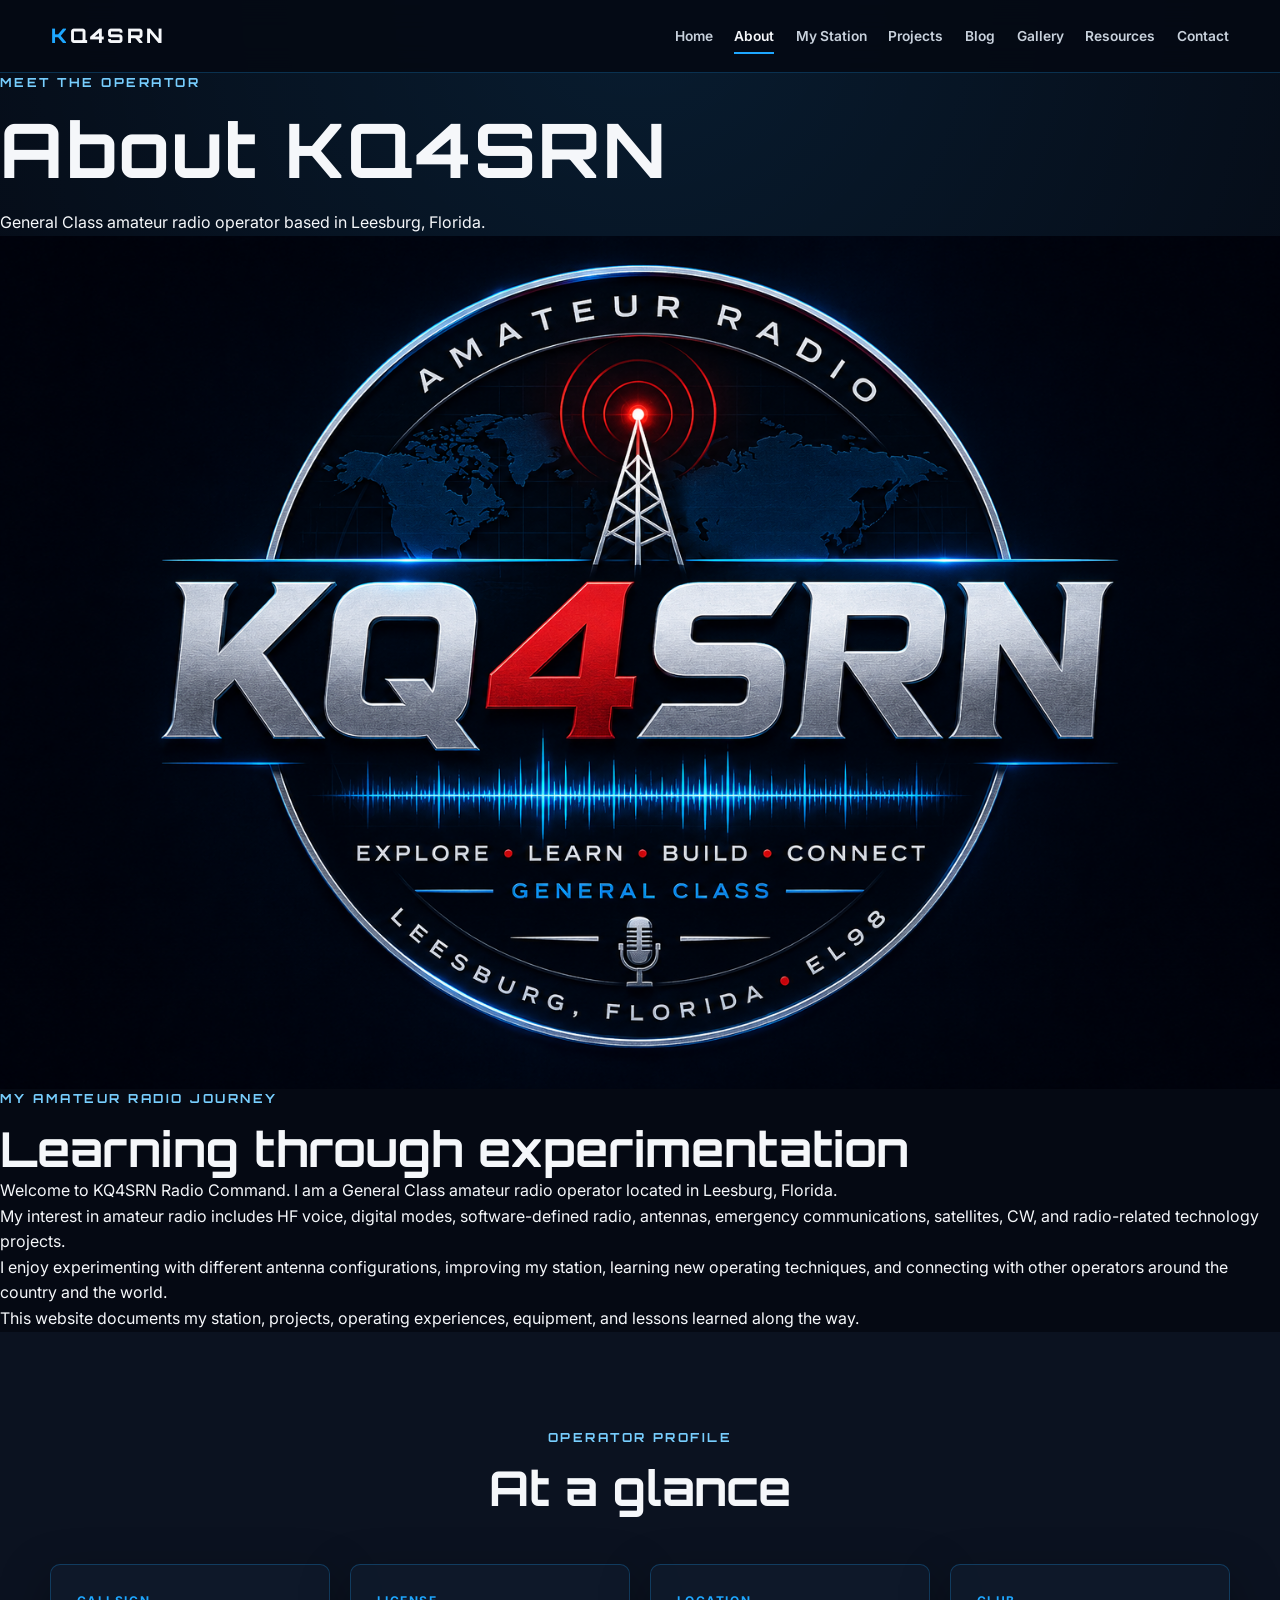
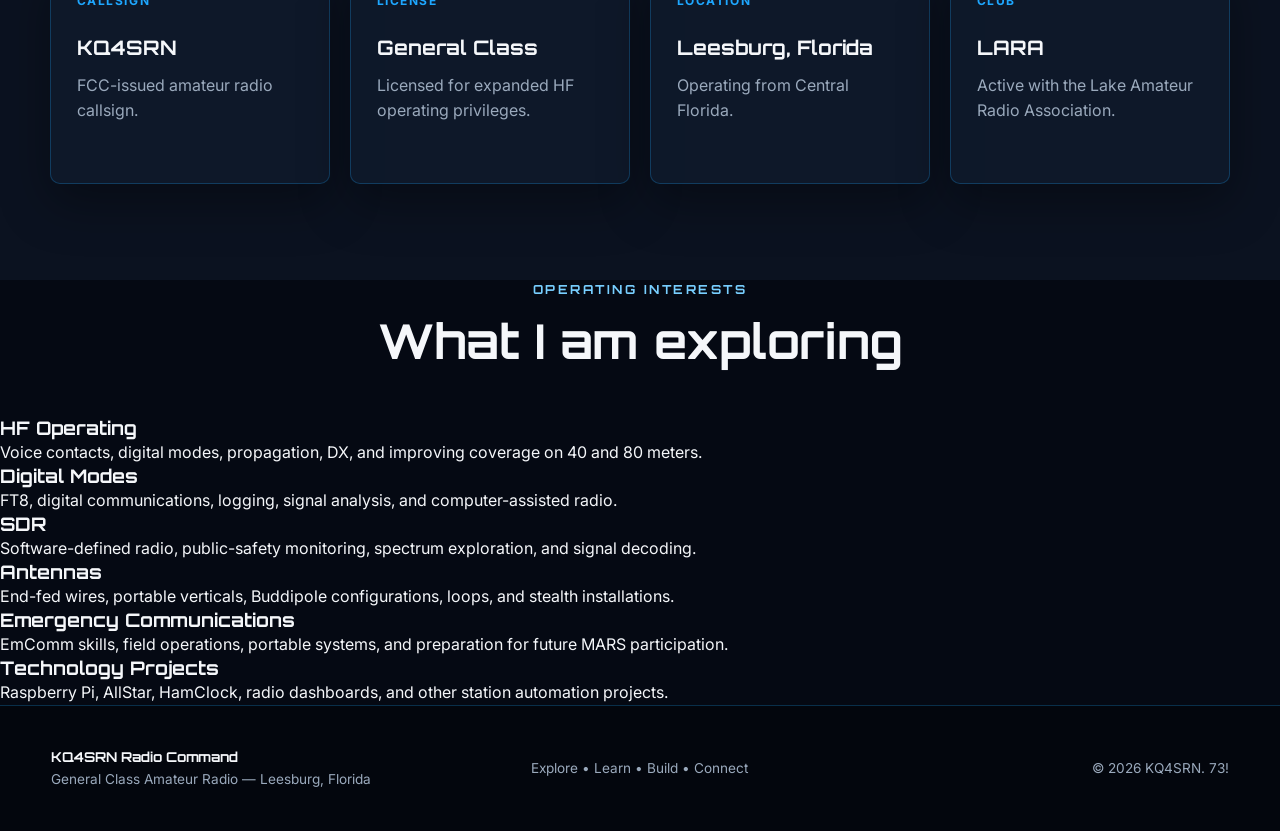
==== about.html @ 7dba4d52 "Add about.html for KQ4SRN Radio Command This file contains the HTML structure for the 'About' page, " ====
<!DOCTYPE html>
<html lang="en">
<head>
    <meta charset="UTF-8">

    <meta
        name="viewport"
        content="width=device-width, initial-scale=1.0"
    >

    <meta
        name="description"
        content="Learn about KQ4SRN, a General Class amateur radio operator in Leesburg, Florida."
    >

    <title>About | KQ4SRN Radio Command</title>

    <link rel="stylesheet" href="css/style.css">
</head>

<body>

    <header class="site-header">
        <nav class="navbar">

            <a class="site-name" href="index.html">
                KQ4SRN
            </a>

            <button
                class="menu-button"
                type="button"
                aria-label="Open navigation menu"
                aria-expanded="false"
            >
                ☰
            </button>

            <div class="nav-links">
                <a href="index.html">Home</a>
                <a class="active" href="about.html">About</a>
                <a href="station.html">My Station</a>
                <a href="projects.html">Projects</a>
                <a href="blog.html">Blog</a>
                <a href="gallery.html">Gallery</a>
                <a href="resources.html">Resources</a>
                <a href="contact.html">Contact</a>
            </div>

        </nav>
    </header>

    <main>

        <section class="page-hero">

            <div class="page-hero-content">

                <p class="eyebrow">
                    Meet the Operator
                </p>

                <h1>About KQ4SRN</h1>

                <p>
                    General Class amateur radio operator based in
                    Leesburg, Florida.
                </p>

            </div>

        </section>

        <section class="content-section">

            <div class="two-column-layout">

                <div class="about-logo-panel">

                    <img
                        src="images/logo/kq4srn-logo.png"
                        alt="KQ4SRN Amateur Radio logo"
                    >

                </div>

                <div class="content-copy">

                    <p class="eyebrow">
                        My Amateur Radio Journey
                    </p>

                    <h2>Learning through experimentation</h2>

                    <p>
                        Welcome to KQ4SRN Radio Command. I am a
                        General Class amateur radio operator located
                        in Leesburg, Florida.
                    </p>

                    <p>
                        My interest in amateur radio includes HF voice,
                        digital modes, software-defined radio, antennas,
                        emergency communications, satellites, CW, and
                        radio-related technology projects.
                    </p>

                    <p>
                        I enjoy experimenting with different antenna
                        configurations, improving my station, learning
                        new operating techniques, and connecting with
                        other operators around the country and the world.
                    </p>

                    <p>
                        This website documents my station, projects,
                        operating experiences, equipment, and lessons
                        learned along the way.
                    </p>

                </div>

            </div>

        </section>

        <section class="dashboard-section">

            <div class="section-heading">
                <p class="eyebrow">Operator Profile</p>
                <h2>At a glance</h2>
            </div>

            <div class="card-grid">

                <article class="info-card">
                    <p class="card-label">Callsign</p>
                    <h3>KQ4SRN</h3>
                    <p>FCC-issued amateur radio callsign.</p>
                </article>

                <article class="info-card">
                    <p class="card-label">License</p>
                    <h3>General Class</h3>
                    <p>
                        Licensed for expanded HF operating privileges.
                    </p>
                </article>

                <article class="info-card">
                    <p class="card-label">Location</p>
                    <h3>Leesburg, Florida</h3>
                    <p>Operating from Central Florida.</p>
                </article>

                <article class="info-card">
                    <p class="card-label">Club</p>
                    <h3>LARA</h3>
                    <p>
                        Active with the Lake Amateur Radio Association.
                    </p>
                </article>

            </div>

        </section>

        <section class="content-section">

            <div class="section-heading">
                <p class="eyebrow">Operating Interests</p>
                <h2>What I am exploring</h2>
            </div>

            <div class="interest-grid">

                <article class="interest-card">
                    <h3>HF Operating</h3>
                    <p>
                        Voice contacts, digital modes, propagation,
                        DX, and improving coverage on 40 and 80 meters.
                    </p>
                </article>

                <article class="interest-card">
                    <h3>Digital Modes</h3>
                    <p>
                        FT8, digital communications, logging,
                        signal analysis, and computer-assisted radio.
                    </p>
                </article>

                <article class="interest-card">
                    <h3>SDR</h3>
                    <p>
                        Software-defined radio, public-safety monitoring,
                        spectrum exploration, and signal decoding.
                    </p>
                </article>

                <article class="interest-card">
                    <h3>Antennas</h3>
                    <p>
                        End-fed wires, portable verticals, Buddipole
                        configurations, loops, and stealth installations.
                    </p>
                </article>

                <article class="interest-card">
                    <h3>Emergency Communications</h3>
                    <p>
                        EmComm skills, field operations, portable systems,
                        and preparation for future MARS participation.
                    </p>
                </article>

                <article class="interest-card">
                    <h3>Technology Projects</h3>
                    <p>
                        Raspberry Pi, AllStar, HamClock, radio dashboards,
                        and other station automation projects.
                    </p>
                </article>

            </div>

        </section>

    </main>

    <footer class="site-footer">

        <div>
            <strong>KQ4SRN Radio Command</strong>
            <p>General Class Amateur Radio — Leesburg, Florida</p>
        </div>

        <p>
            Explore • Learn • Build • Connect
        </p>

        <p>
            © <span id="current-year"></span> KQ4SRN. 73!
        </p>

    </footer>

    <script src="js/main.js"></script>

</body>
</html>
---- css/style.css ----
@import url(
    "https://fonts.googleapis.com/css2?family=Inter:wght@400;500;600;700&family=Orbitron:wght@500;600;700;800&display=swap"
);

:root {
    --background: #050913;
    --background-secondary: #0b1220;
    --card-background: rgba(15, 26, 45, 0.82);

    --blue: #1ea7ff;
    --blue-light: #78cfff;
    --red: #ef3340;

    --silver: #c8d1dc;
    --white: #f5f7fa;
    --muted: #9aa9bc;

    --border: rgba(30, 167, 255, 0.25);
    --shadow: 0 18px 50px rgba(0, 0, 0, 0.35);

    --heading-font: "Orbitron", sans-serif;
    --body-font: "Inter", sans-serif;
}

* {
    box-sizing: border-box;
    margin: 0;
    padding: 0;
}

html {
    scroll-behavior: smooth;
}

body {
    min-height: 100vh;
    color: var(--white);
    background:
        radial-gradient(
            circle at top,
            rgba(30, 167, 255, 0.12),
            transparent 35%
        ),
        var(--background);
    font-family: var(--body-font);
    line-height: 1.6;
}

a {
    color: inherit;
    text-decoration: none;
}

img {
    display: block;
    max-width: 100%;
}

.site-header {
    position: sticky;
    top: 0;
    z-index: 1000;
    border-bottom: 1px solid var(--border);
    background: rgba(5, 9, 19, 0.9);
    backdrop-filter: blur(14px);
}

.navbar {
    display: flex;
    align-items: center;
    justify-content: space-between;
    width: min(1180px, 92%);
    min-height: 72px;
    margin: 0 auto;
}

.site-name {
    color: var(--white);
    font-family: var(--heading-font);
    font-size: 1.25rem;
    font-weight: 800;
    letter-spacing: 0.12em;
}

.site-name::first-letter {
    color: var(--blue);
}

.nav-links {
    display: flex;
    align-items: center;
    gap: 1.35rem;
}

.nav-links a {
    position: relative;
    color: var(--silver);
    font-size: 0.86rem;
    font-weight: 600;
}

.nav-links a::after {
    position: absolute;
    right: 0;
    bottom: -7px;
    left: 0;
    height: 2px;
    background: var(--blue);
    content: "";
    transform: scaleX(0);
    transition: transform 0.25s ease;
}

.nav-links a:hover,
.nav-links a.active {
    color: var(--white);
}

.nav-links a:hover::after,
.nav-links a.active::after {
    transform: scaleX(1);
}

.menu-button {
    display: none;
    color: var(--white);
    border: 0;
    background: transparent;
    font-size: 1.7rem;
    cursor: pointer;
}

.hero {
    position: relative;
    display: grid;
    min-height: calc(100vh - 72px);
    place-items: center;
    overflow: hidden;
    padding: 5rem 1.25rem;
    text-align: center;
}

.hero::before {
    position: absolute;
    inset: 0;
    opacity: 0.17;
    background-image:
        linear-gradient(
            rgba(30, 167, 255, 0.15) 1px,
            transparent 1px
        ),
        linear-gradient(
            90deg,
            rgba(30, 167, 255, 0.15) 1px,
            transparent 1px
        );
    background-size: 54px 54px;
    content: "";
    mask-image:
        linear-gradient(
            to bottom,
            black,
            transparent 90%
        );
}

.hero-content {
    position: relative;
    z-index: 1;
    width: min(850px, 100%);
}

.hero-logo {
    width: min(440px, 82vw);
    margin: 0 auto 2rem;
    filter:
        drop-shadow(0 0 25px rgba(30, 167, 255, 0.26));
}

.eyebrow {
    margin-bottom: 0.7rem;
    color: var(--blue-light);
    font-family: var(--heading-font);
    font-size: 0.78rem;
    font-weight: 700;
    letter-spacing: 0.2em;
    text-transform: uppercase;
}

h1,
h2,
h3 {
    font-family: var(--heading-font);
    line-height: 1.2;
}

h1 {
    margin-bottom: 1rem;
    font-size: clamp(2.1rem, 6vw, 4.7rem);
    letter-spacing: 0.035em;
}

h2 {
    font-size: clamp(1.8rem, 4vw, 3rem);
}

.hero-tagline {
    margin-bottom: 1.1rem;
    color: var(--silver);
    font-family: var(--heading-font);
    font-size: clamp(0.8rem, 2vw, 1.05rem);
    letter-spacing: 0.12em;
    text-transform: uppercase;
}

.hero-tagline span {
    padding: 0 0.4rem;
    color: var(--red);
}

.hero-description {
    max-width: 650px;
    margin: 0 auto;
    color: var(--muted);
    font-size: 1.05rem;
}

.hero-buttons {
    display: flex;
    flex-wrap: wrap;
    justify-content: center;
    gap: 1rem;
    margin-top: 2rem;
}

.button {
    display: inline-flex;
    min-height: 48px;
    align-items: center;
    justify-content: center;
    padding: 0.8rem 1.4rem;
    border: 1px solid transparent;
    border-radius: 6px;
    font-family: var(--heading-font);
    font-size: 0.78rem;
    font-weight: 700;
    letter-spacing: 0.07em;
    text-transform: uppercase;
    transition:
        transform 0.2s ease,
        box-shadow 0.2s ease,
        background 0.2s ease;
}

.button:hover {
    transform: translateY(-3px);
}

.primary-button {
    color: #04101d;
    background: linear-gradient(
        135deg,
        var(--blue),
        var(--blue-light)
    );
    box-shadow: 0 10px 28px rgba(30, 167, 255, 0.22);
}

.secondary-button {
    color: var(--white);
    border-color: var(--border);
    background: rgba(255, 255, 255, 0.03);
}

.secondary-button:hover {
    border-color: var(--red);
    box-shadow: 0 10px 28px rgba(239, 51, 64, 0.14);
}

.dashboard-section,
.featured-section {
    padding: 6rem 1.25rem;
}

.dashboard-section {
    background: var(--background-secondary);
}

.section-heading {
    width: min(750px, 100%);
    margin: 0 auto 3rem;
    text-align: center;
}

.section-heading p:last-child {
    margin-top: 1rem;
    color: var(--muted);
}

.card-grid {
    display: grid;
    grid-template-columns:
        repeat(4, minmax(0, 1fr));
    gap: 1.25rem;
    width: min(1180px, 100%);
    margin: 0 auto;
}

.info-card {
    min-height: 220px;
    padding: 1.6rem;
    border: 1px solid var(--border);
    border-radius: 10px;
    background: var(--card-background);
    box-shadow: var(--shadow);
    transition:
        transform 0.25s ease,
        border-color 0.25s ease;
}

.info-card:hover {
    border-color: rgba(30, 167, 255, 0.55);
    transform: translateY(-6px);
}

.card-label {
    margin-bottom: 1.6rem;
    color: var(--blue);
    font-size: 0.75rem;
    font-weight: 700;
    letter-spacing: 0.13em;
    text-transform: uppercase;
}

.info-card h3 {
    margin-bottom: 0.8rem;
    font-size: 1.25rem;
}

.info-card p:last-child {
    color: var(--muted);
}

.featured-content {
    display: grid;
    grid-template-columns: 1.2fr 0.8fr;
    align-items: center;
    gap: 4rem;
    width: min(1100px, 100%);
    margin: 0 auto;
}

.featured-content h2 {
    margin-bottom: 1.2rem;
}

.featured-content > div:first-child > p:not(.eyebrow) {
    color: var(--muted);
}

.text-link {
    display: inline-block;
    margin-top: 1.5rem;
    color: var(--blue-light);
    font-weight: 700;
}

.frequency-display {
    padding: 2.5rem 2rem;
    border: 1px solid var(--border);
    border-radius: 12px;
    background:
        linear-gradient(
            145deg,
            rgba(30, 167, 255, 0.12),
            rgba(239, 51, 64, 0.05)
        ),
        #08101d;
    box-shadow:
        inset 0 0 30px rgba(30, 167, 255, 0.08),
        var(--shadow);
    text-align: center;
}

.frequency-display p {
    color: var(--blue);
    font-family: var(--heading-font);
    font-size: 0.7rem;
    letter-spacing: 0.2em;
}

.frequency-display strong {
    display: block;
    margin: 1rem 0 0.4rem;
    color: var(--white);
    font-family: var(--heading-font);
    font-size: clamp(2rem, 6vw, 3.7rem);
    text-shadow: 0 0 18px rgba(30, 167, 255, 0.45);
}

.frequency-display span {
    color: var(--red);
    font-family: var(--heading-font);
    font-size: 0.8rem;
    letter-spacing: 0.2em;
}

.site-footer {
    display: grid;
    grid-template-columns: repeat(3, 1fr);
    align-items: center;
    gap: 2rem;
    padding: 2.5rem max(4%, 1.25rem);
    border-top: 1px solid var(--border);
    color: var(--muted);
    background: #03060d;
    font-size: 0.85rem;
}

.site-footer strong {
    color: var(--white);
    font-family: var(--heading-font);
}

.site-footer > p {
    text-align: center;
}

.site-footer > p:last-child {
    text-align: right;
}

@media (max-width: 960px) {
    .menu-button {
        display: block;
    }

    .nav-links {
        position: absolute;
        top: 72px;
        right: 0;
        left: 0;
        display: none;
        flex-direction: column;
        align-items: flex-start;
        padding: 1.5rem 4%;
        border-bottom: 1px solid var(--border);
        background: rgba(5, 9, 19, 0.98);
    }

    .nav-links.open {
        display: flex;
    }

    .card-grid {
        grid-template-columns: repeat(2, minmax(0, 1fr));
    }

    .featured-content {
        grid-template-columns: 1fr;
    }

    .site-footer {
        grid-template-columns: 1fr;
        text-align: center;
    }

    .site-footer > p:last-child {
        text-align: center;
    }
}

@media (max-width: 600px) {
    .hero {
        padding-top: 3rem;
    }

    .hero-buttons {
        flex-direction: column;
    }

    .button {
        width: 100%;
    }

    .card-grid {
        grid-template-columns: 1fr;
    }

    .dashboard-section,
    .featured-section {
        padding: 4rem 1.1rem;
    }

    .frequency-display {
        padding: 2rem 1rem;
    }
}
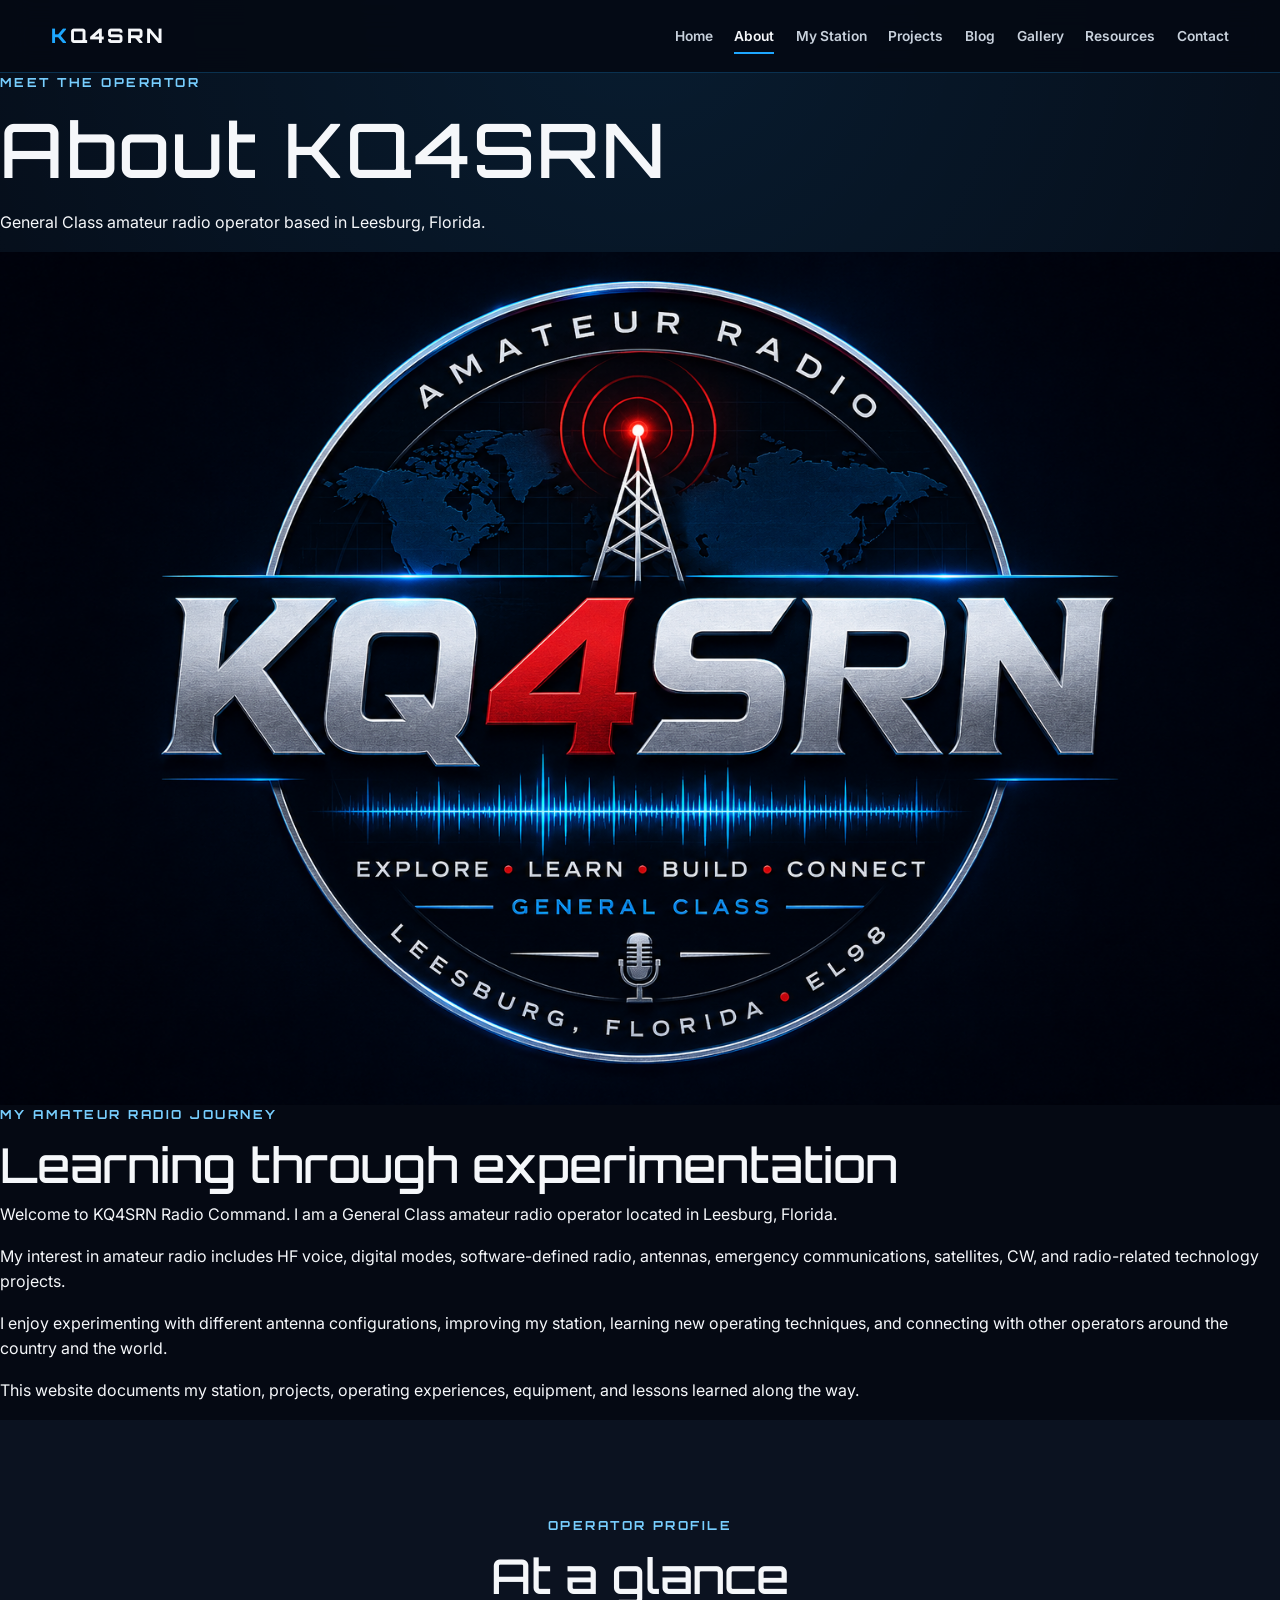
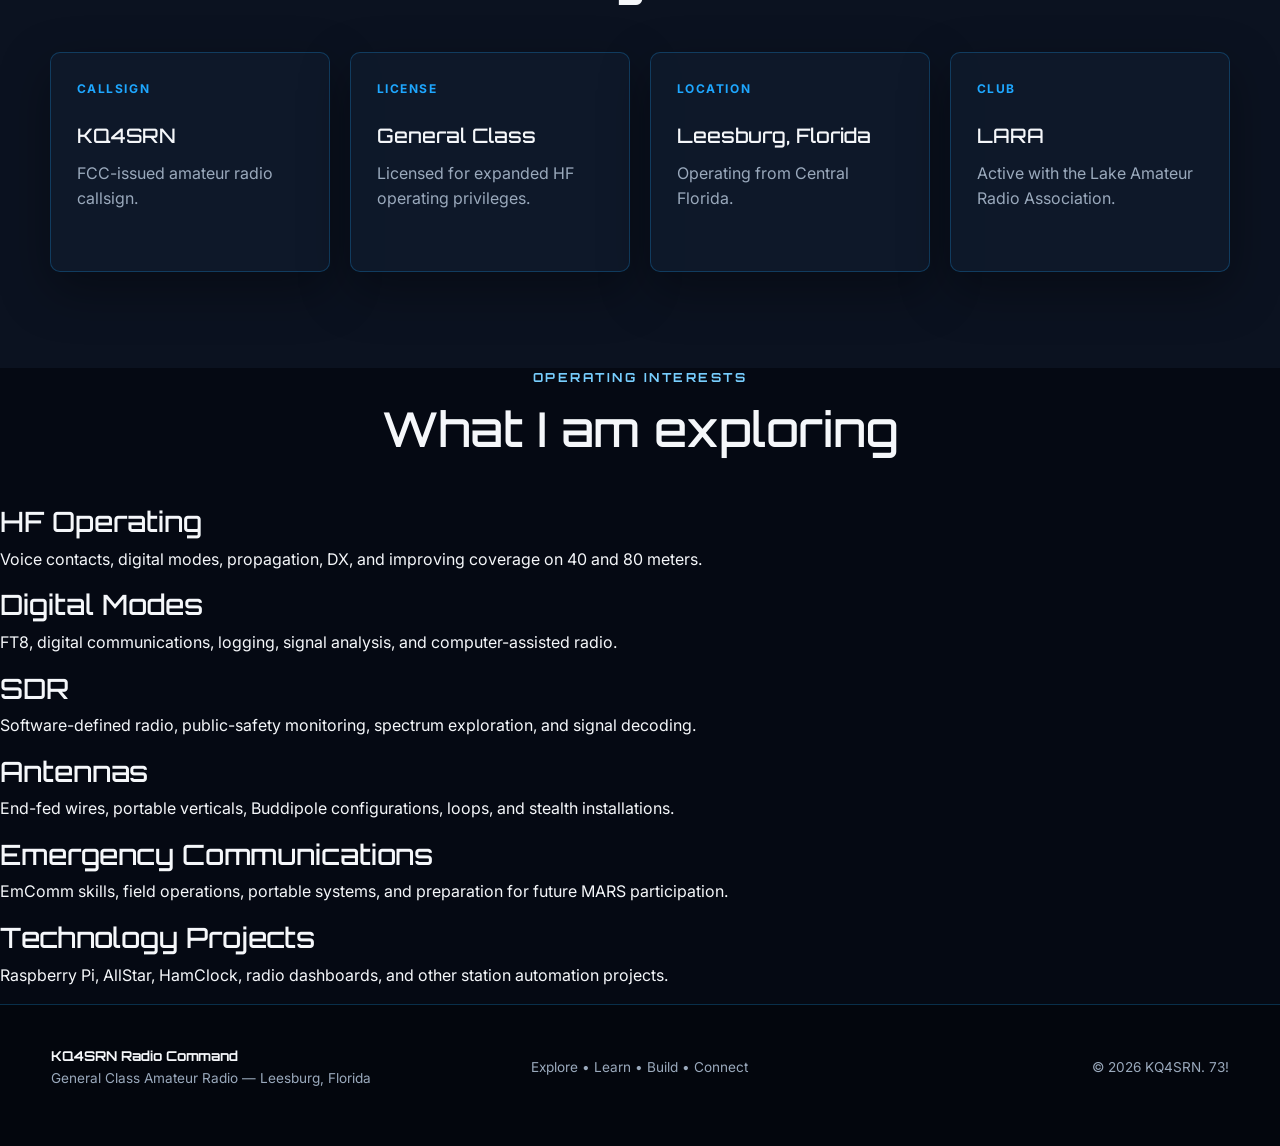
==== commit 82589286: "Refactor about.html with Bootstrap and Google Fonts Updated the about.html file to include Bootstrap" ====
--- a/about.html
+++ b/about.html
@@ -2,19 +2,17 @@
 <html lang="en">
 <head>
     <meta charset="UTF-8">
-
-    <meta
-        name="viewport"
-        content="width=device-width, initial-scale=1.0"
-    >
-
-    <meta
-        name="description"
-        content="Learn about KQ4SRN, a General Class amateur radio operator in Leesburg, Florida."
-    >
-
-    <title>About | KQ4SRN Radio Command</title>
-
+    <meta name="viewport" content="width=device-width, initial-scale=1">
+
+    <title>KQ4SRN Radio Command</title>
+
+    <!-- Bootstrap -->
+    <link href="https://cdn.jsdelivr.net/npm/bootstrap@5.3.8/dist/css/bootstrap.min.css" rel="stylesheet">
+
+    <!-- Google Fonts -->
+    <link href="https://fonts.googleapis.com/css2?family=Orbitron:wght@400;700&family=Inter:wght@300;400;500;600&display=swap" rel="stylesheet">
+
+    <!-- Your stylesheet -->
     <link rel="stylesheet" href="css/style.css">
 </head>
 
